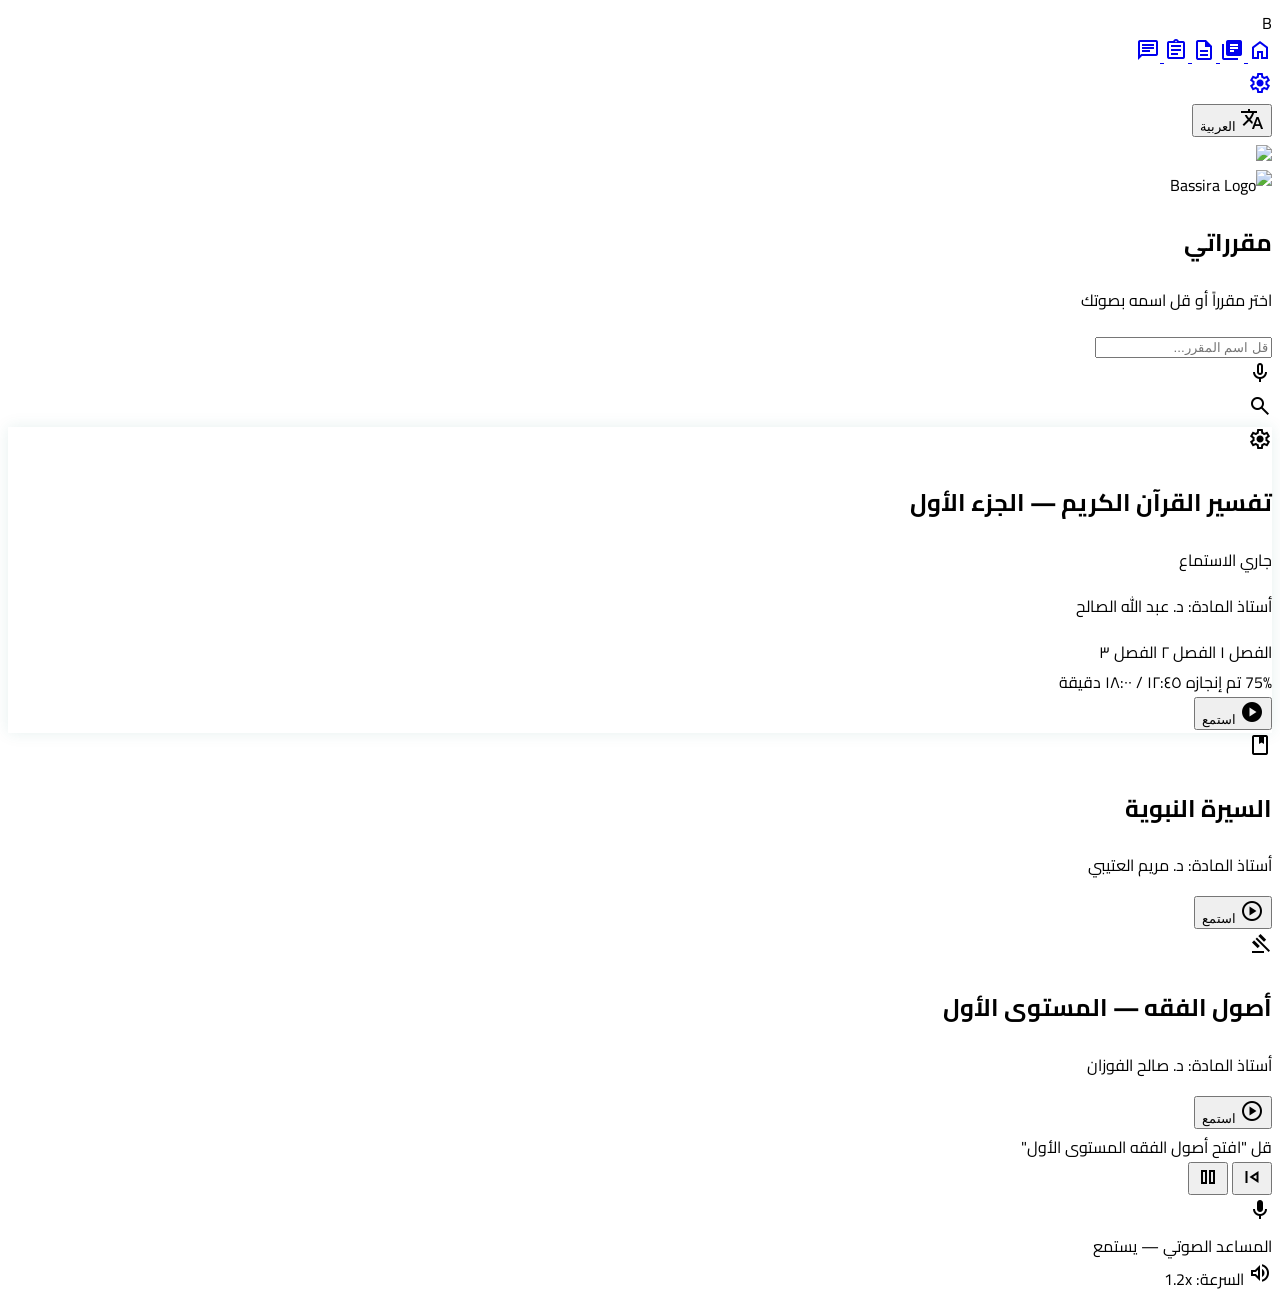
==== frontend/courses.html @ 81c8bf6e "Organize Bassira Hall: unify frontend pages, fix navigation, add settings.html, add backend prompt d" ====
<!DOCTYPE html><html dir="rtl" lang="ar" style=""><head>
<meta charset="utf-8">
<meta content="width=device-width, initial-scale=1.0" name="viewport">
<title>مقرراتي - Bassira بصيرة</title>
<script src="https://cdn.tailwindcss.com?plugins=forms,container-queries"></script>
<link href="https://fonts.googleapis.com/css2?family=Cairo:wght@400;600;700&amp;family=Poppins:wght@600;700&amp;family=Inter:wght@400;600&amp;family=Material+Symbols+Outlined:wght,FILL@100..700,0..1&amp;display=swap" rel="stylesheet">
<link href="assets/css/base.css" rel="stylesheet">
<script src="assets/js/tailwind-config.js"></script>
<style>
        .pulse-animation {
            animation: pulse 2s cubic-bezier(0.4, 0, 0.6, 1) infinite;
        }
        @keyframes pulse {
            0%, 100% { opacity: 1; transform: scale(1); }
            50% { opacity: 0.8; transform: scale(0.98); }
        }
        .soundwave-bar {
            animation: wave 1.2s ease-in-out infinite;
        }
        @keyframes wave {
            0%, 100% { height: 8px; }
            50% { height: 24px; }
        }
        .soundwave-bar:nth-child(2) { animation-delay: 0.1s; }
        .soundwave-bar:nth-child(3) { animation-delay: 0.2s; }
        .soundwave-bar:nth-child(4) { animation-delay: 0.3s; }
        .active-glow {
            box-shadow: 0 0 15px rgba(0, 106, 96, 0.1);
        }
    </style>
</head>
<body class="bg-background text-on-surface font-arabic-body selection:bg-secondary-container">
<!-- Watermark Background -->
<div class="fixed inset-0 pointer-events-none z-0 opacity-[0.06]">

</div>
<!-- Right Sidebar Navigation -->
<nav class="fixed right-0 top-0 h-full w-20 bg-surface-container-lowest dark:bg-inverse-surface border-l border-outline-variant/20 flex flex-col py-8 z-40 shadow-sm transition-transform duration-200">
<div class="flex flex-col items-center gap-8 h-full">
<div class="w-12 h-12 flex items-center justify-center">
<span class="text-primary font-headline-sm text-headline-sm">B</span>
</div>
<div class="flex flex-col gap-4 w-full flex-grow">
<a class="flex items-center justify-center h-12 w-full text-on-surface-variant hover:bg-primary-container/10 transition-colors" href="index.html" aria-label="الرئيسية">
<span class="material-symbols-outlined">home</span>
</a>
<!-- Active Item: المقررات -->
<a class="flex items-center justify-center h-12 w-full text-primary border-r-4 border-tertiary-fixed-dim bg-tertiary-fixed/10" href="courses.html" aria-label="المقررات" aria-current="page">
<span class="material-symbols-outlined" style="font-variation-settings: 'FILL' 1;">library_books</span>
</a>
<a class="flex items-center justify-center h-12 w-full text-on-surface-variant hover:bg-primary-container/10 transition-colors" href="notes.html" aria-label="الملاحظات">
<span class="material-symbols-outlined">description</span>
</a>
<a class="flex items-center justify-center h-12 w-full text-on-surface-variant hover:bg-primary-container/10 transition-colors" href="homework.html" aria-label="الواجبات">
<span class="material-symbols-outlined">assignment</span>
</a>
<a class="flex items-center justify-center h-12 w-full text-on-surface-variant hover:bg-primary-container/10 transition-colors" href="messages.html" aria-label="الرسائل">
<span class="material-symbols-outlined">chat</span>
</a>
</div>
<div class="mt-auto">
<a class="flex items-center justify-center h-12 w-full text-on-surface-variant hover:bg-primary-container/10 transition-colors" href="settings.html" aria-label="الإعدادات">
<span class="material-symbols-outlined">settings</span>
</a>
</div>
</div>
</nav>
<!-- Top Navigation Bar -->
<header class="fixed top-0 left-0 right-0 h-touch-target bg-background/80 backdrop-blur-md z-50 flex justify-between items-center px-gutter md:pr-24">
<div class="flex items-center gap-4">
<button class="flex items-center gap-2 px-3 py-1 rounded-full hover:bg-surface-container-low transition-colors text-on-surface-variant">
<span class="material-symbols-outlined">translate</span>
<span class="font-label-md text-label-md">العربية</span>
</button>
<div class="w-10 h-10 rounded-full overflow-hidden border-2 border-outline-variant">
<img class="w-full h-full object-cover" data-alt="A professional studio headshot of a blind university student with a warm, confident smile, wearing modern assistive smart glasses. High-key lighting, bright academic background, corporate professional style in soft blues and whites." src="https://lh3.googleusercontent.com/aida-public/[base64]">
</div>
</div>
<div class="flex items-center">
<img alt="Bassira Logo" class="h-10 object-contain" src="https://lh3.googleusercontent.com/aida/[base64]">
</div>
</header>
<!-- Main Content Canvas -->
<main class="relative z-10 pt-24 pb-48 px-margin-mobile md:px-margin-desktop md:pr-32 max-w-container-max mx-auto">
<!-- Header Section -->
<section class="mb-12">
<h1 class="font-arabic-h1 text-arabic-h1 text-primary mb-2">مقرراتي</h1>
<p class="font-arabic-body text-arabic-body text-on-surface-variant">اختر مقرراً أو قل اسمه بصوتك</p>
</section>
<!-- Search / Voice Bar -->
<section class="mb-10 max-w-2xl">
<div class="relative group">
<input class="w-full h-16 px-6 pr-14 bg-surface-container-lowest border-2 border-secondary/30 rounded-xl font-arabic-body text-on-surface-variant focus:border-secondary focus:ring-0 cursor-pointer transition-all" placeholder="قل اسم المقرر..." readonly="" type="text">
<div class="absolute right-4 top-1/2 -translate-y-1/2 text-secondary">
<span class="material-symbols-outlined text-3xl">mic</span>
</div>
<div class="absolute left-4 top-1/2 -translate-y-1/2 text-outline">
<span class="material-symbols-outlined">search</span>
</div>
</div>
</section>
<!-- Courses Stack -->
<section class="space-y-6">
<!-- 1. Active Course: Operating Systems -->
<div class="bg-[#F0FAFA] rounded-xl border-r-4 border-secondary p-8 active-glow transition-all hover:translate-x-[-4px] flex flex-col md:flex-row items-center gap-8">
<!-- Right: Icon -->
<div class="flex-shrink-0 w-20 h-20 rounded-full bg-secondary-container flex items-center justify-center text-on-secondary-container shadow-sm">
<span class="material-symbols-outlined text-4xl">settings</span>
</div>
<!-- Center: Info & Progress -->
<div class="flex-grow w-full">
<div class="flex flex-wrap items-center gap-3 mb-2">
<h2 class="font-arabic-body text-2xl font-bold text-primary">تفسير القرآن الكريم — الجزء الأول</h2>
<span class="bg-secondary-container/30 text-on-secondary-container px-3 py-1 rounded-full text-sm font-bold">جاري الاستماع</span>
</div>
<p class="text-on-surface-variant font-arabic-body mb-4">أستاذ المادة: د. عبد الله الصالح</p>
<!-- Chapter Pills -->
<div class="flex gap-2 mb-6">
<span class="px-4 py-1 bg-white/60 border border-secondary/20 rounded-full text-sm">الفصل ١</span>
<span class="px-4 py-1 bg-white/60 border border-secondary/20 rounded-full text-sm">الفصل ٢</span>
<span class="px-4 py-1 bg-secondary text-white rounded-full text-sm font-bold">الفصل ٣</span>
</div>
<!-- Progress Bar -->
<div class="w-full h-3 bg-white rounded-full overflow-hidden border border-outline-variant/10">
<div class="h-full bg-secondary w-3/4 rounded-full transition-all duration-1000"></div>
</div>
<div class="flex justify-between mt-2 text-sm text-on-surface-variant font-medium">
<span class="">75% تم إنجازه</span>
<span class="">١٢:٤٥ / ١٨:٠٠ دقيقة</span>
</div>
</div>
<!-- Left: Action -->
<div class="flex-shrink-0">
<button class="flex items-center gap-3 px-8 py-4 border-2 border-primary text-primary rounded-xl font-bold hover:bg-primary/5 transition-all group">
<span class="material-symbols-outlined text-3xl group-active:scale-90 transition-transform" style="font-variation-settings: 'FILL' 1;">play_circle</span>
<span class="text-xl">استمع</span>
</button>
</div>
</div>
<!-- 2. Course: AI -->
<div class="bg-surface-container-lowest rounded-xl border border-outline-variant/20 p-8 shadow-sm transition-all hover:shadow-md flex flex-col md:flex-row items-center gap-8">
<div class="flex-shrink-0 w-20 h-20 rounded-full bg-surface-container-high flex items-center justify-center text-secondary">
<span class="material-symbols-outlined text-4xl">book</span>
</div>
<div class="flex-grow w-full">
<h2 class="font-arabic-body text-2xl font-bold text-primary mb-2">السيرة النبوية</h2>
<p class="text-on-surface-variant font-arabic-body mb-4">أستاذ المادة: د. مريم العتيبي</p>
<div class="w-full h-2 bg-surface-container-high rounded-full overflow-hidden">
<div class="h-full bg-secondary/60 w-[40%] rounded-full"></div>
</div>
</div>
<div class="flex-shrink-0">
<button class="flex items-center gap-3 px-8 py-4 border-2 border-outline text-on-surface-variant rounded-xl font-bold hover:bg-surface-container-low transition-all">
<span class="material-symbols-outlined text-3xl">play_circle</span>
<span class="text-xl">استمع</span>
</button>
</div>
</div>
<!-- 3. Course: Java -->
<div class="bg-surface-container-lowest rounded-xl border border-outline-variant/20 p-8 shadow-sm transition-all hover:shadow-md flex flex-col md:flex-row items-center gap-8">
<div class="flex-shrink-0 w-20 h-20 rounded-full bg-surface-container-high flex items-center justify-center text-secondary">
<span class="material-symbols-outlined text-4xl">gavel</span>
</div>
<div class="flex-grow w-full">
<h2 class="font-arabic-body text-2xl font-bold text-primary mb-2">أصول الفقه — المستوى الأول</h2>
<p class="text-on-surface-variant font-arabic-body mb-4">أستاذ المادة: د. صالح الفوزان</p>
<div class="w-full h-2 bg-surface-container-high rounded-full overflow-hidden">
<div class="h-full bg-secondary/40 w-[15%] rounded-full"></div>
</div>
</div>
<div class="flex-shrink-0">
<button class="flex items-center gap-3 px-8 py-4 border-2 border-outline text-on-surface-variant rounded-xl font-bold hover:bg-surface-container-low transition-all">
<span class="material-symbols-outlined text-3xl">play_circle</span>
<span class="text-xl">استمع</span>
</button>
</div>
</div>
</section>
</main>
<!-- Persistent Bottom Bar & Voice Assistant -->
<footer class="fixed bottom-0 left-0 w-full z-50 flex flex-col items-center">
<!-- Voice Hint Strip -->
<div class="bg-surface-container-low/90 backdrop-blur-md px-6 py-2 rounded-t-xl border-x border-t border-outline-variant/30 text-on-surface-variant font-label-md text-sm shadow-sm">قل "افتح أصول الفقه المستوى الأول"</div>
<!-- Main Mic Bar -->
<div class="w-full bg-primary-container h-24 flex items-center justify-between px-gutter md:px-margin-desktop shadow-[0_-10px_40px_rgba(0,0,0,0.15)] pulse-animation">
<!-- Left: Controls -->
<div class="flex items-center gap-6">
<button class="w-12 h-12 rounded-full border border-on-primary-container/30 text-on-primary-container flex items-center justify-center hover:bg-white/10 transition-colors">
<span class="material-symbols-outlined">skip_previous</span>
</button>
<button class="w-12 h-12 rounded-full border border-on-primary-container/30 text-on-primary-container flex items-center justify-center hover:bg-white/10 transition-colors">
<span class="material-symbols-outlined">pause</span>
</button>
</div>
<!-- Center: Mic & Wave -->
<div class="flex items-center gap-8">
<div class="flex items-end gap-1 h-8">
<div class="soundwave-bar w-1 bg-secondary-container rounded-full h-2"></div>
<div class="soundwave-bar w-1 bg-secondary-container rounded-full h-4"></div>
<div class="soundwave-bar w-1 bg-secondary-container rounded-full h-6"></div>
<div class="soundwave-bar w-1 bg-secondary-container rounded-full h-3"></div>
<div class="soundwave-bar w-1 bg-secondary-container rounded-full h-5"></div>
</div>
<div class="flex flex-col items-center">
<div class="w-16 h-16 bg-secondary-container text-on-secondary-container rounded-full flex items-center justify-center shadow-lg -mt-8 border-4 border-primary-container">
<span class="material-symbols-outlined text-4xl" style="font-variation-settings: 'FILL' 1;">mic</span>
</div>
<span class="font-arabic-body text-on-primary-container font-bold mt-2">المساعد الصوتي — يستمع</span>
</div>
<div class="flex items-end gap-1 h-8 rotate-180">
<div class="soundwave-bar w-1 bg-secondary-container rounded-full h-2"></div>
<div class="soundwave-bar w-1 bg-secondary-container rounded-full h-4"></div>
<div class="soundwave-bar w-1 bg-secondary-container rounded-full h-6"></div>
<div class="soundwave-bar w-1 bg-secondary-container rounded-full h-3"></div>
<div class="soundwave-bar w-1 bg-secondary-container rounded-full h-5"></div>
</div>
</div>
<!-- Right: Status -->
<div class="hidden md:flex items-center gap-4 text-on-primary-container/70">
<span class="material-symbols-outlined">volume_up</span>
<span class="font-label-md">السرعة: 1.2x</span>
</div>
</div>
</footer>
<script>
        // Micro-interaction for microphone pulse or voice response simulation
        document.querySelector('.h-16.bg-secondary-container').addEventListener('click', () => {
            const assistantText = document.querySelector('footer span.font-bold');
            assistantText.innerText = "جاري المعالجة...";
            setTimeout(() => {
                assistantText.innerText = "المساعد الصوتي — يستمع";
            }, 2000);
        });

        // Hover effect for course cards
        const cards = document.querySelectorAll('section > div');
        cards.forEach(card => {
            card.addEventListener('mouseenter', () => {
                card.classList.add('scale-[1.01]');
            });
            card.addEventListener('mouseleave', () => {
                card.classList.remove('scale-[1.01]');
            });
        });
    </script>


</body></html>
---- frontend/assets/css/base.css ----
/* Bassira Hall — shared base styles used on every page */
body {
  font-family: 'Cairo', 'Poppins', sans-serif;
}

.material-symbols-outlined {
  font-variation-settings: 'FILL' 0, 'wght' 400, 'GRAD' 0, 'opsz' 24;
  display: inline-block;
  line-height: 1;
  text-transform: none;
  letter-spacing: normal;
  word-wrap: normal;
  white-space: nowrap;
  direction: ltr;
}
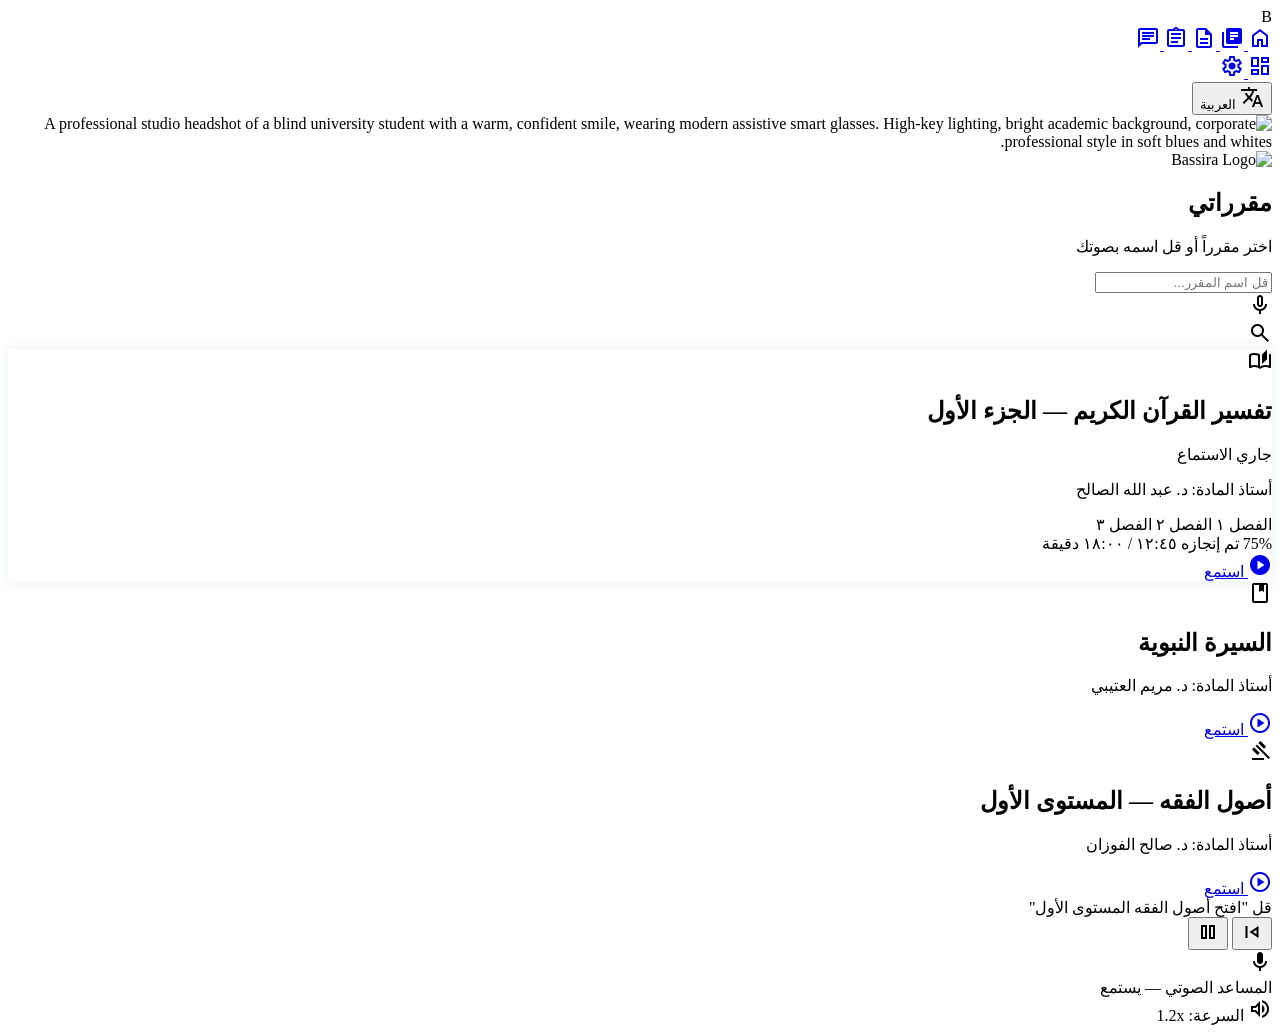
==== commit 85a8cb89: "Split pages verbatim from latest bassira_final.html, fix Listen button link" ====
--- a/frontend/courses.html
+++ b/frontend/courses.html
@@ -4,9 +4,108 @@
 <title>مقرراتي - Bassira بصيرة</title>
 <script src="https://cdn.tailwindcss.com?plugins=forms,container-queries"></script>
 <link href="https://fonts.googleapis.com/css2?family=Cairo:wght@400;600;700&amp;family=Poppins:wght@600;700&amp;family=Inter:wght@400;600&amp;family=Material+Symbols+Outlined:wght,FILL@100..700,0..1&amp;display=swap" rel="stylesheet">
-<link href="assets/css/base.css" rel="stylesheet">
-<script src="assets/js/tailwind-config.js"></script>
+<link href="https://fonts.googleapis.com/css2?family=Material+Symbols+Outlined:wght,FILL@100..700,0..1&amp;display=swap" rel="stylesheet">
+<link href="https://fonts.googleapis.com/css2?family=Inter:wght@100..900&amp;family=Poppins:wght@100..900&amp;display=swap" rel="stylesheet">
+<script id="tailwind-config">
+        tailwind.config = {
+            darkMode: "class",
+            theme: {
+                extend: {
+                    "colors": {
+                        "tertiary-container": "#4c3706",
+                        "on-tertiary-fixed-variant": "#594312",
+                        "inverse-surface": "#2f2e43",
+                        "on-tertiary-container": "#bfa066",
+                        "on-secondary-fixed": "#00201c",
+                        "surface-tint": "#425e91",
+                        "on-error": "#ffffff",
+                        "outline-variant": "#c4c6d0",
+                        "primary-container": "#1b3a6b",
+                        "secondary-fixed-dim": "#6fd8c8",
+                        "on-tertiary-fixed": "#261900",
+                        "on-tertiary": "#ffffff",
+                        "tertiary": "#322200",
+                        "primary": "#002452",
+                        "secondary-container": "#8cf5e4",
+                        "on-secondary": "#ffffff",
+                        "on-surface": "#1a1a2e",
+                        "on-secondary-fixed-variant": "#005048",
+                        "error": "#ba1a1a",
+                        "secondary-fixed": "#8cf5e4",
+                        "on-error-container": "#93000a",
+                        "on-primary-container": "#89a5dd",
+                        "background": "#fcf8ff",
+                        "inverse-on-surface": "#f2efff",
+                        "outline": "#747780",
+                        "primary-fixed": "#d7e2ff",
+                        "on-primary-fixed-variant": "#294678",
+                        "on-primary-fixed": "#001a40",
+                        "on-secondary-container": "#007166",
+                        "surface-container-highest": "#e2e0fc",
+                        "on-surface-variant": "#44474f",
+                        "surface-container-low": "#f5f2ff",
+                        "surface": "#fcf8ff",
+                        "error-container": "#ffdad6",
+                        "tertiary-fixed-dim": "#e3c285",
+                        "tertiary-fixed": "#ffdea3",
+                        "surface-variant": "#e2e0fc",
+                        "surface-container-high": "#e8e5ff",
+                        "surface-container": "#efecff",
+                        "surface-container-lowest": "#ffffff",
+                        "on-background": "#1a1a2e",
+                        "surface-dim": "#dad7f3",
+                        "surface-bright": "#fcf8ff",
+                        "primary-fixed-dim": "#acc7ff",
+                        "secondary": "#006a60",
+                        "on-primary": "#ffffff",
+                        "inverse-primary": "#acc7ff",
+                        "brand-teal": "#2A9D8F",
+                        "brand-teal-light": "#E8F7F5"
+                    },
+                    "borderRadius": {
+                        "DEFAULT": "0.125rem",
+                        "lg": "0.25rem",
+                        "xl": "0.5rem",
+                        "full": "0.75rem"
+                    },
+                    "spacing": {
+                        "margin-desktop": "64px",
+                        "container-max": "1280px",
+                        "touch-target": "48px",
+                        "margin-mobile": "16px",
+                        "gutter": "24px",
+                        "unit": "8px"
+                    },
+                    "fontFamily": {
+                        "headline-sm": ["Poppins"],
+                        "headline-md": ["Poppins"],
+                        "arabic-h1": ["Cairo"],
+                        "body-md": ["Inter"],
+                        "display-lg": ["Poppins"],
+                        "display-lg-mobile": ["Poppins"],
+                        "body-lg": ["Inter"],
+                        "label-md": ["Inter"],
+                        "arabic-body": ["Cairo"]
+                    },
+                    "fontSize": {
+                        "headline-sm": ["24px", {"lineHeight": "1.3", "fontWeight": "600"}],
+                        "headline-md": ["32px", {"lineHeight": "1.3", "fontWeight": "600"}],
+                        "arabic-h1": ["36px", {"lineHeight": "1.4", "fontWeight": "700"}],
+                        "body-md": ["18px", {"lineHeight": "1.6", "fontWeight": "400"}],
+                        "display-lg": ["48px", {"lineHeight": "1.2", "fontWeight": "700"}],
+                        "display-lg-mobile": ["36px", {"lineHeight": "1.2", "fontWeight": "700"}],
+                        "body-lg": ["20px", {"lineHeight": "1.6", "fontWeight": "400"}],
+                        "label-md": ["16px", {"lineHeight": "1.4", "letterSpacing": "0.02em", "fontWeight": "600"}],
+                        "arabic-body": ["20px", {"lineHeight": "1.8", "fontWeight": "400"}]
+                    }
+                },
+            },
+        }
+    </script>
 <style>
+        .material-symbols-outlined {
+            font-variation-settings: 'FILL' 0, 'wght' 400, 'GRAD' 0, 'opsz' 24;
+        }
         .pulse-animation {
             animation: pulse 2s cubic-bezier(0.4, 0, 0.6, 1) infinite;
         }
@@ -41,25 +140,28 @@
 <span class="text-primary font-headline-sm text-headline-sm">B</span>
 </div>
 <div class="flex flex-col gap-4 w-full flex-grow">
-<a class="flex items-center justify-center h-12 w-full text-on-surface-variant hover:bg-primary-container/10 transition-colors" href="index.html" aria-label="الرئيسية">
+<a class="flex items-center justify-center h-12 w-full text-on-surface-variant hover:bg-primary-container/10 transition-colors" href="#" aria-label="الرئيسية">
 <span class="material-symbols-outlined">home</span>
 </a>
 <!-- Active Item: المقررات -->
-<a class="flex items-center justify-center h-12 w-full text-primary border-r-4 border-tertiary-fixed-dim bg-tertiary-fixed/10" href="courses.html" aria-label="المقررات" aria-current="page">
+<a class="flex items-center justify-center h-12 w-full text-primary border-r-4 border-tertiary-fixed-dim bg-tertiary-fixed/10" href="#" aria-label="مقرراتي" aria-current="page">
 <span class="material-symbols-outlined" style="font-variation-settings: 'FILL' 1;">library_books</span>
 </a>
-<a class="flex items-center justify-center h-12 w-full text-on-surface-variant hover:bg-primary-container/10 transition-colors" href="notes.html" aria-label="الملاحظات">
+<a class="flex items-center justify-center h-12 w-full text-on-surface-variant hover:bg-primary-container/10 transition-colors" href="#" aria-label="ملاحظاتي">
 <span class="material-symbols-outlined">description</span>
 </a>
-<a class="flex items-center justify-center h-12 w-full text-on-surface-variant hover:bg-primary-container/10 transition-colors" href="homework.html" aria-label="الواجبات">
+<a class="flex items-center justify-center h-12 w-full text-on-surface-variant hover:bg-primary-container/10 transition-colors" href="#" aria-label="واجباتي">
 <span class="material-symbols-outlined">assignment</span>
 </a>
-<a class="flex items-center justify-center h-12 w-full text-on-surface-variant hover:bg-primary-container/10 transition-colors" href="messages.html" aria-label="الرسائل">
+<a class="flex items-center justify-center h-12 w-full text-on-surface-variant hover:bg-primary-container/10 transition-colors" href="#" aria-label="رسائلي">
 <span class="material-symbols-outlined">chat</span>
 </a>
 </div>
 <div class="mt-auto">
-<a class="flex items-center justify-center h-12 w-full text-on-surface-variant hover:bg-primary-container/10 transition-colors" href="settings.html" aria-label="الإعدادات">
+<a class="flex items-center justify-center h-12 w-full text-on-surface-variant hover:bg-primary-container/10 transition-colors" href="#" aria-label="لوحة التحكم">
+<span class="material-symbols-outlined">dashboard</span>
+</a>
+<a class="flex items-center justify-center h-12 w-full text-on-surface-variant hover:bg-primary-container/10 transition-colors" href="#" aria-label="الإعدادات">
 <span class="material-symbols-outlined">settings</span>
 </a>
 </div>
@@ -73,7 +175,7 @@
 <span class="font-label-md text-label-md">العربية</span>
 </button>
 <div class="w-10 h-10 rounded-full overflow-hidden border-2 border-outline-variant">
-<img class="w-full h-full object-cover" data-alt="A professional studio headshot of a blind university student with a warm, confident smile, wearing modern assistive smart glasses. High-key lighting, bright academic background, corporate professional style in soft blues and whites." src="https://lh3.googleusercontent.com/aida-public/[base64]">
+<img class="w-full h-full object-cover" alt="A professional studio headshot of a blind university student with a warm, confident smile, wearing modern assistive smart glasses. High-key lighting, bright academic background, corporate professional style in soft blues and whites." src="https://lh3.googleusercontent.com/aida-public/[base64]">
 </div>
 </div>
 <div class="flex items-center">
@@ -101,11 +203,11 @@
 </section>
 <!-- Courses Stack -->
 <section class="space-y-6">
-<!-- 1. Active Course: Operating Systems -->
+<!-- 1. Active Course: تفسير القرآن الكريم -->
 <div class="bg-[#F0FAFA] rounded-xl border-r-4 border-secondary p-8 active-glow transition-all hover:translate-x-[-4px] flex flex-col md:flex-row items-center gap-8">
 <!-- Right: Icon -->
 <div class="flex-shrink-0 w-20 h-20 rounded-full bg-secondary-container flex items-center justify-center text-on-secondary-container shadow-sm">
-<span class="material-symbols-outlined text-4xl">settings</span>
+<span class="material-symbols-outlined text-4xl">auto_stories</span>
 </div>
 <!-- Center: Info & Progress -->
 <div class="flex-grow w-full">
@@ -131,13 +233,13 @@
 </div>
 <!-- Left: Action -->
 <div class="flex-shrink-0">
-<button class="flex items-center gap-3 px-8 py-4 border-2 border-primary text-primary rounded-xl font-bold hover:bg-primary/5 transition-all group">
+<a class="flex items-center gap-3 px-8 py-4 border-2 border-primary text-primary rounded-xl font-bold hover:bg-primary/5 transition-all group" href="lessonreader.html">
 <span class="material-symbols-outlined text-3xl group-active:scale-90 transition-transform" style="font-variation-settings: 'FILL' 1;">play_circle</span>
 <span class="text-xl">استمع</span>
-</button>
-</div>
-</div>
-<!-- 2. Course: AI -->
+</a>
+</div>
+</div>
+<!-- 2. Course: السيرة النبوية -->
 <div class="bg-surface-container-lowest rounded-xl border border-outline-variant/20 p-8 shadow-sm transition-all hover:shadow-md flex flex-col md:flex-row items-center gap-8">
 <div class="flex-shrink-0 w-20 h-20 rounded-full bg-surface-container-high flex items-center justify-center text-secondary">
 <span class="material-symbols-outlined text-4xl">book</span>
@@ -150,13 +252,13 @@
 </div>
 </div>
 <div class="flex-shrink-0">
-<button class="flex items-center gap-3 px-8 py-4 border-2 border-outline text-on-surface-variant rounded-xl font-bold hover:bg-surface-container-low transition-all">
+<a class="flex items-center gap-3 px-8 py-4 border-2 border-outline text-on-surface-variant rounded-xl font-bold hover:bg-surface-container-low transition-all" href="lessonreader.html">
 <span class="material-symbols-outlined text-3xl">play_circle</span>
 <span class="text-xl">استمع</span>
-</button>
-</div>
-</div>
-<!-- 3. Course: Java -->
+</a>
+</div>
+</div>
+<!-- 3. Course: أصول الفقه -->
 <div class="bg-surface-container-lowest rounded-xl border border-outline-variant/20 p-8 shadow-sm transition-all hover:shadow-md flex flex-col md:flex-row items-center gap-8">
 <div class="flex-shrink-0 w-20 h-20 rounded-full bg-surface-container-high flex items-center justify-center text-secondary">
 <span class="material-symbols-outlined text-4xl">gavel</span>
@@ -169,10 +271,10 @@
 </div>
 </div>
 <div class="flex-shrink-0">
-<button class="flex items-center gap-3 px-8 py-4 border-2 border-outline text-on-surface-variant rounded-xl font-bold hover:bg-surface-container-low transition-all">
+<a class="flex items-center gap-3 px-8 py-4 border-2 border-outline text-on-surface-variant rounded-xl font-bold hover:bg-surface-container-low transition-all" href="lessonreader.html">
 <span class="material-symbols-outlined text-3xl">play_circle</span>
 <span class="text-xl">استمع</span>
-</button>
+</a>
 </div>
 </div>
 </section>
@@ -205,7 +307,7 @@
 <div class="w-16 h-16 bg-secondary-container text-on-secondary-container rounded-full flex items-center justify-center shadow-lg -mt-8 border-4 border-primary-container">
 <span class="material-symbols-outlined text-4xl" style="font-variation-settings: 'FILL' 1;">mic</span>
 </div>
-<span class="font-arabic-body text-on-primary-container font-bold mt-2">المساعد الصوتي — يستمع</span>
+<span class="font-arabic-body text-on-primary-container font-bold mt-2" role="status" aria-live="polite">المساعد الصوتي — يستمع</span>
 </div>
 <div class="flex items-end gap-1 h-8 rotate-180">
 <div class="soundwave-bar w-1 bg-secondary-container rounded-full h-2"></div>
